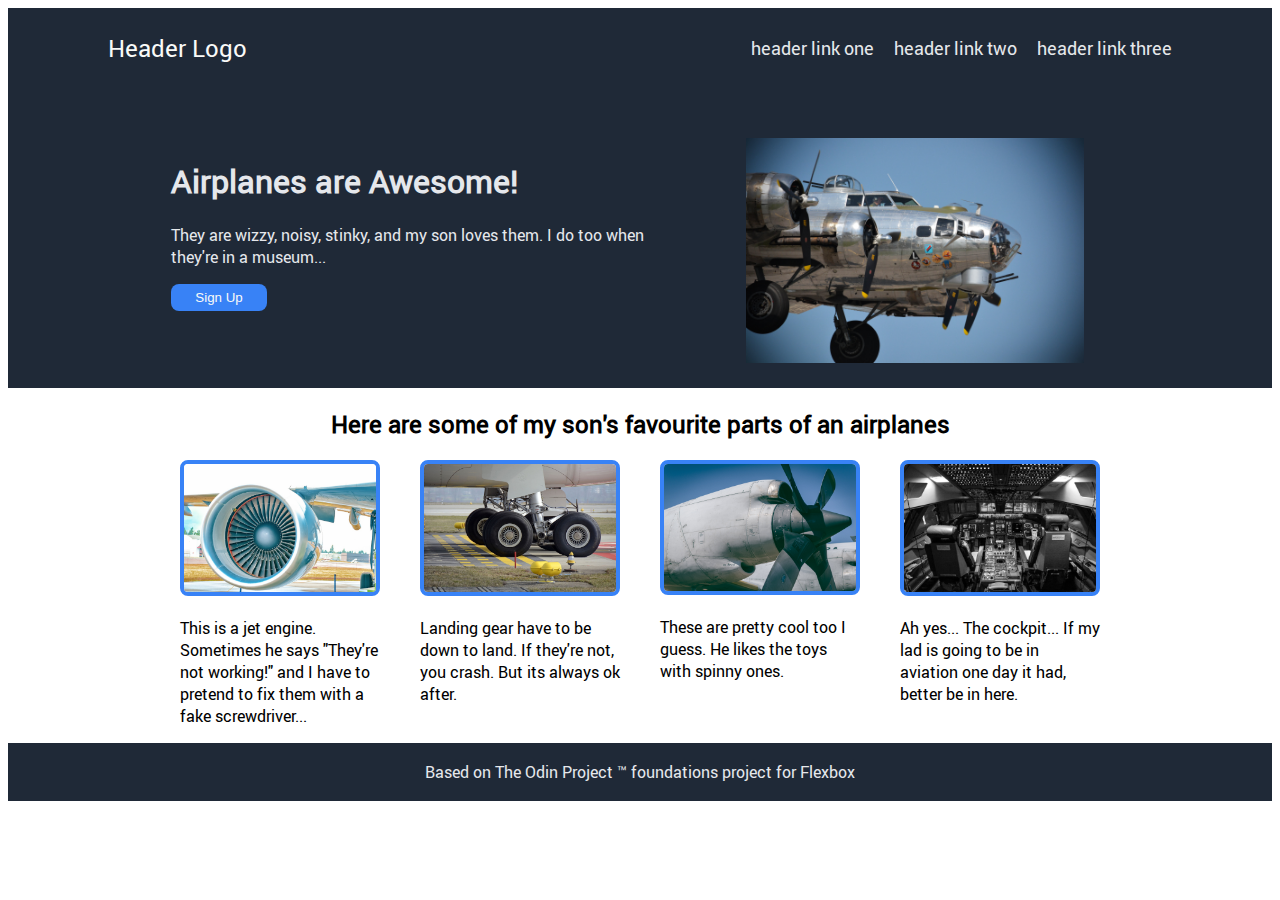
==== index.html @ 55195b3a "Complete first two sections of project." ====
<!DOCTYPE html>
<html lang="en">
<head>
    <link rel="stylesheet" href="./stylesheet.css" type="text/css" charset="utf-8" />
    <link rel="stylesheet" href="./style.css">
    <meta charset="UTF-8">
    <meta name="viewport" content="width=device-width, initial-scale=1.0">
    <title>Landing Page Project</title>
</head>
<body>
  <div class="top">
    <div class="header"> 
      <p class="logo">Header Logo</p>
      <ul class="header_links">
        <li><a href="#" target="_blank" rel="noreferrer"></a>header link one</li>
        <li><a href="#" target="_blank" rel="noreferrer"></a>header link two</li>
        <li><a href="#" target="_blank" rel="noreferrer"></a>header link three</li>
      </ul>
    </div>
    <div class="intro">
      <div class="about">
        <h1>Airplanes are Awesome!</h1>
        <p>They are wizzy, noisy, stinky, and my son loves them. I do too when they're in a museum...</p>
        <button class="sign_up">Sign Up</button>
      </div>  
      <img class="B-17" src="./img/pexels-richard-einhorn-16115714.jpg" alt="Cool airplane pic">
    </div>
  </div>
  
  <div class="img_section">
    <h2>Here are some of my son's favourite parts of an airplanes</h2>
    <div class="arlos_faves">
      <div class="part">
        <img class="component" src="./img/jet-engine-4721671_1280.jpg" alt="jet engine">
        <p>This is a jet engine. Sometimes he says "They're not working!" and I have to pretend to fix them with a fake screwdriver...</p>
      </div>  
      <div class="part">
        <img class="component" src="./img/main-landing-gear-1456716_1280.jpg" alt="Landing gear">
        <p>Landing gear have to be down to land. If they're not, you crash. But its always ok after.</p>
      </div>
      <div class="part">
        <img class="component" src="./img/pexels-messala-ciulla-918156.jpg" alt="wizzy propeller">
        <P>These are pretty cool too I guess. He likes the toys with spinny ones.</P>
      </div>
      <div class="part">
        <img class="component" src="./img/pexels-captsopon-3469825.jpg" alt="Flashy cockpit">
        <p>Ah yes... The cockpit... If my lad is going to be in aviation one day it had, better be in here.</p>
      </div>
    </div>
  </div>

  <div class="quote">

  </div>
  <div class="sign_up">

  </div>

  <Footer>
    Based on The Odin Project &trade; foundations project for Flexbox
  </Footer>
  </Footer>
</body>
</html>
---- style.css ----
@font-face {
    font-family: 'robotoregular';
    src: url('Roboto-Regular-webfont.eot');
    src: url('Roboto-Regular-webfont.eot?#iefix') format('embedded-opentype'),
         url('Roboto-Regular-webfont.woff2') format('woff2'),
         url('Roboto-Regular-webfont.woff') format('woff'),
         url('Roboto-Regular-webfont.ttf') format('truetype'),
         url('Roboto-Regular-webfont.svg#robotoregular') format('svg');
    font-weight: normal;
    font-style: normal;

}html {
    box-sizing: border-box;
}

*,
*::before,
*::after {
  box-sizing: inherit;
}

body {
    font-family: 'robotoregular', Tahoma, Arial;
    display: flex;
    flex-direction: column;

}
.top,
footer {
    background-color: #1F2937;
    color: #e5e7eb;
    padding: 0 100px;
}

.header {
    display: flex;
    justify-content: space-between;
    align-items: center;
    margin-bottom: 50px;
}

.header .logo {
    font-size: 24px;
    color: #f9faf8;
}

ul {
    list-style-type: none;
    font-size: 18px;
    display: flex;    
    gap: 20px;
}

.intro {
    display: flex;
    justify-content: center;
    margin-bottom: 25px;
    gap: 6rem;
}

.about{
    max-width: 45%;
}

.B-17 {
    width: auto;
    Height: 225px;
    margin-right: 25px;
}

button {
    color: #f9faf8;
    background-color: #3882f6;
    border: none;
    border-radius: 8px;
    padding: 6px 24px;

}

h2 {
    text-align: center;
}

.arlos_faves {
    display: flex;
    justify-content: center;
    gap: 40px
}

.part,
.component {
    width: 200px;
}

.component {
    border: 4px solid #3882f6;
    border-radius: 8px;
}
footer {
    text-align: center;
    padding: 18px;
}

/* * {
    border: 1px solid teal;} */
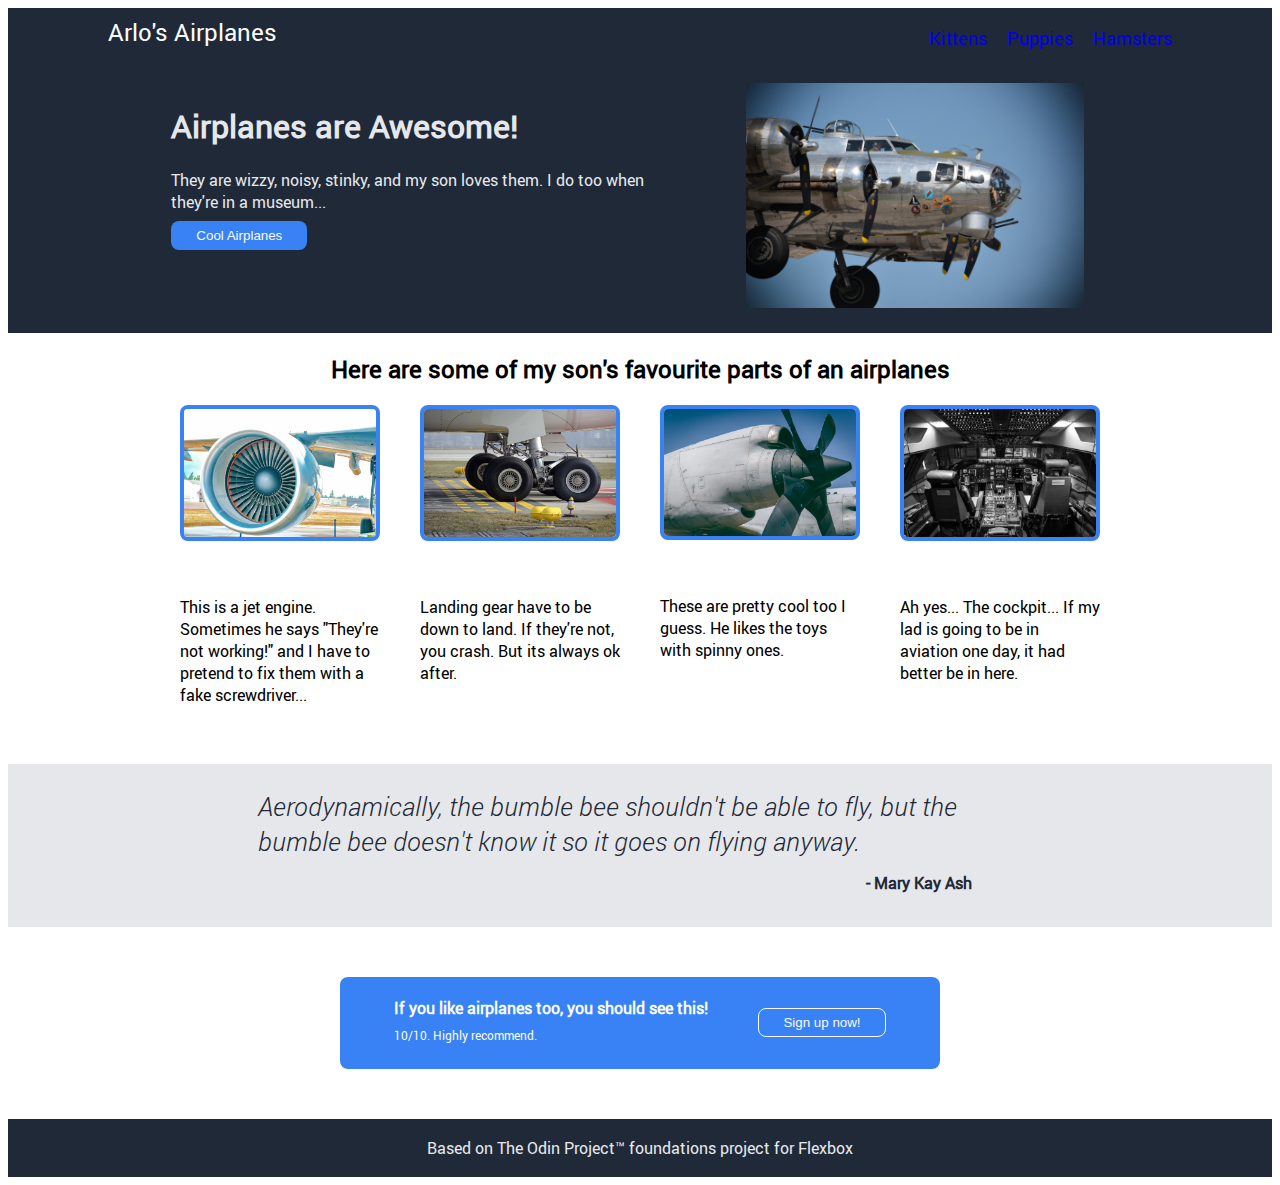
==== commit 2c49ee49: "Complete Project and repair links" ====
--- a/index.html
+++ b/index.html
@@ -5,29 +5,29 @@
     <link rel="stylesheet" href="./style.css">
     <meta charset="UTF-8">
     <meta name="viewport" content="width=device-width, initial-scale=1.0">
-    <title>Landing Page Project</title>
+    <title>Arlo's Airplanes</title>
 </head>
 <body>
   <div class="top">
     <div class="header"> 
-      <p class="logo">Header Logo</p>
+      <p class="logo">Arlo's Airplanes</p>
       <ul class="header_links">
-        <li><a href="#" target="_blank" rel="noreferrer"></a>header link one</li>
-        <li><a href="#" target="_blank" rel="noreferrer"></a>header link two</li>
-        <li><a href="#" target="_blank" rel="noreferrer"></a>header link three</li>
+        <li><a href="./pages/Kittens.html" target="_blank" rel="noopener noreferrer">Kittens</a></li>
+        <li><a href="./pages/Puppies.html" target="_blank" rel="noopener noreferrer">Puppies</a></li>
+        <li><a href="./pages/Hamsters.html" target="_blank" rel="noopener noreferrer">Hamsters</a></li>
       </ul>
     </div>
     <div class="intro">
       <div class="about">
         <h1>Airplanes are Awesome!</h1>
         <p>They are wizzy, noisy, stinky, and my son loves them. I do too when they're in a museum...</p>
-        <button class="sign_up">Sign Up</button>
+        <a href="./img/8dp8zq.jpg" rel="noopener noreferrer"><button>Cool Airplanes</button></a>
       </div>  
       <img class="B-17" src="./img/pexels-richard-einhorn-16115714.jpg" alt="Cool airplane pic">
     </div>
   </div>
   
-  <div class="img_section">
+  <div>
     <h2>Here are some of my son's favourite parts of an airplanes</h2>
     <div class="arlos_faves">
       <div class="part">
@@ -44,21 +44,30 @@
       </div>
       <div class="part">
         <img class="component" src="./img/pexels-captsopon-3469825.jpg" alt="Flashy cockpit">
-        <p>Ah yes... The cockpit... If my lad is going to be in aviation one day it had, better be in here.</p>
+        <p>Ah yes... The cockpit... If my lad is going to be in aviation one day, it had better be in here.</p>
       </div>
     </div>
   </div>
 
   <div class="quote">
-
-  </div>
-  <div class="sign_up">
-
+    <div>
+       <p>Aerodynamically, the bumble bee shouldn't be able to fly, but the bumble bee doesn't know it so it goes on flying anyway.
+      </p>
+      <p class="author">- Mary Kay Ash</p>
+    </div>
   </div>
 
+  <div class="container">
+    <div class="sign_up">
+      <div>
+        <p><strong>If you like airplanes too, you should see this!</strong></p>
+        <p class="clickbate">10/10. Highly recommend.</p>
+      </div>
+      <a href="https://youtu.be/oHg5SJYRHA0?t=44" rel="noopener noreferrer"><button>Sign up now!</button></a>
+    </div>
+  </div>
   <Footer>
-    Based on The Odin Project &trade; foundations project for Flexbox
-  </Footer>
+    Based on The Odin Project&trade; foundations project for Flexbox
   </Footer>
 </body>
 </html>--- a/style.css
+++ b/style.css
@@ -9,7 +9,22 @@
     font-weight: normal;
     font-style: normal;
 
-}html {
+}
+
+@font-face {
+    font-family: 'robotolight_italic';
+    src: url('Roboto-LightItalic-webfont.eot');
+    src: url('Roboto-LightItalic-webfont.eot?#iefix') format('embedded-opentype'),
+         url('Roboto-LightItalic-webfont.woff2') format('woff2'),
+         url('Roboto-LightItalic-webfont.woff') format('woff'),
+         url('Roboto-LightItalic-webfont.ttf') format('truetype'),
+         url('Roboto-LightItalic-webfont.svg#robotolight_italic') format('svg');
+    font-weight: normal;
+    font-style: normal;
+
+}
+
+html {
     box-sizing: border-box;
 }
 
@@ -23,8 +38,24 @@
     font-family: 'robotoregular', Tahoma, Arial;
     display: flex;
     flex-direction: column;
+}
 
+p {
+margin: 0 0 0.5em 0;
 }
+
+a {
+    text-decoration: none;
+}
+
+a:visited {
+    color: #afbbd3;
+}
+
+a:hover {
+    font-weight: bold;
+}
+
 .top,
 footer {
     background-color: #1F2937;
@@ -36,7 +67,7 @@
     display: flex;
     justify-content: space-between;
     align-items: center;
-    margin-bottom: 50px;
+    margin-bottom: 15px;
 }
 
 .header .logo {
@@ -71,10 +102,18 @@
 button {
     color: #f9faf8;
     background-color: #3882f6;
-    border: none;
+    border: 1px solid transparent;
     border-radius: 8px;
     padding: 6px 24px;
+}
 
+button:hover {
+    color: #f9faf8;
+    background-color: #3882f6;
+    border-radius: 8px;
+    padding: 6px 24px;
+    border: 1px solid #f9faf8;
+    outline: 1px solid #f9faf8;
 }
 
 h2 {
@@ -90,16 +129,62 @@
 .part,
 .component {
     width: 200px;
+    margin-bottom: 50px;
 }
 
 .component {
     border: 4px solid #3882f6;
     border-radius: 8px;
 }
+
+.quote {
+    background-color: #e5e7eb;
+    color: #1f2937;
+    font-size: 26px;
+    padding: 25px 250px;
+    font-family: "robotolight_italic", Tahoma, Arial;
+    display: flex;
+    flex-direction: column;
+    align-items: center;
+}
+ 
+.quote .author {
+    text-align: right;
+    font-size: 16px;
+    font-weight: bold;
+    font-family: 'robotoregular', Tahoma, Arial;
+    padding-right: 50px;
+}
+
+.container {
+    color:#f9faf8;
+    display: flex;
+    justify-content: center;
+    align-items: center;
+    padding: 50px 200px;
+    
+}
+
+.sign_up {
+    display: flex;
+    justify-content: center;
+    align-items: center;
+    background-color: #3882f6;
+    border-radius: 8px;
+    width: 600px;
+    padding: 20px 0;
+    gap: 50px;
+}
+
+.clickbate {
+    font-size: 12px;
+}
+
+.sign_up button {
+    border: 1px solid #f9faf8;
+}
+
 footer {
     text-align: center;
     padding: 18px;
-}
-
-/* * {
-    border: 1px solid teal;} */+}